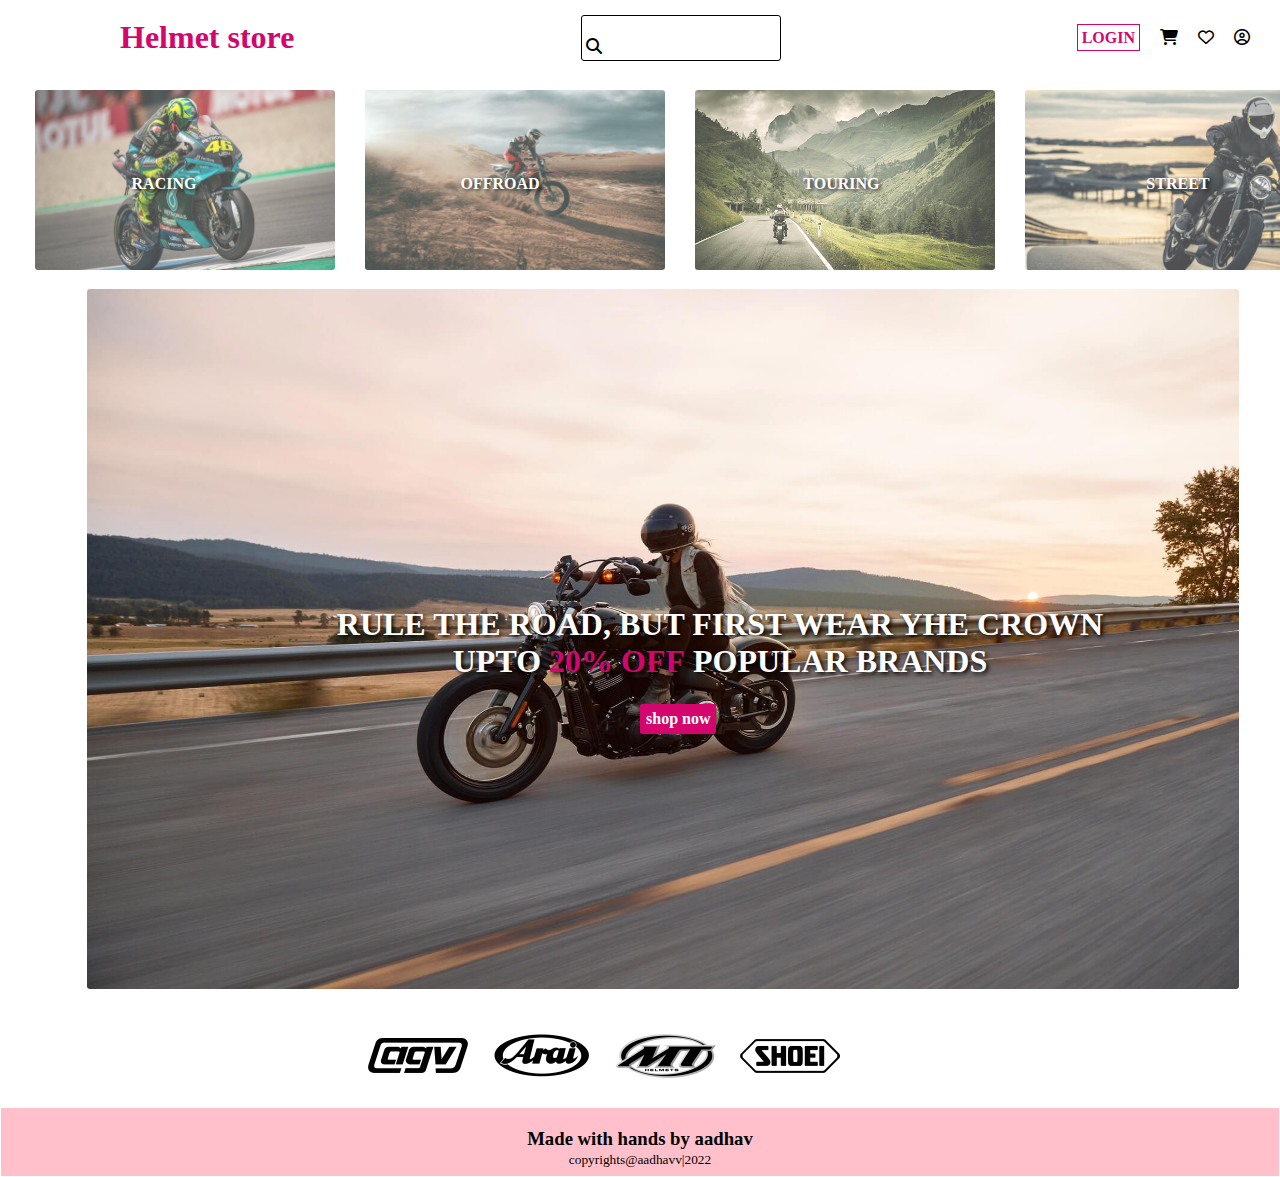
==== home.html @ b5238697 "bike accesseries" ====
<!DOCTYPE html>
<html lang="en">
<head>
    <meta charset="UTF-8">
    <meta http-equiv="X-UA-Compatible" content="IE=edge">
    <meta name="viewport" content="width=device-width, initial-scale=1.0">
    <title>home page</title>
    <link rel="stylesheet" href="https://cdnjs.cloudflare.com/ajax/libs/font-awesome/6.1.1/css/all.min.css"/>
    <link rel="stylesheet" href="home11.css">
</head>
<body>
    <header>
        <h1>Helmet store</h1>
        <div class="search">
          <input type="search" placeholder="">
          <i class="fa-solid fa-magnifying-glass"></i>
        </div>
        <nav>
            <ul>
                <li class="login"><a href="login.html">LOGIN</a></li>
                <li><a href=""><i class="fa-solid fa-cart-shopping"></i></a></li>
                <li><a href=""><i class="fa-regular fa-heart"></i></a></li>
                <li><a href=""><i class="fa-regular fa-circle-user"></i></a></li>
            </ul>
        </nav>
    </header>
    <div class="content">
        <div class="rac-img">
            <a href="racing.html"><img src="img/racing.jpg" alt="" width="300px" height="180"></a>
            <p class="racing">RACING</p>
        </div>
        <div class="off-img">
            <a href="off-road.html"><img src="img/off-road.jpg" alt="" width="300px" height="180"></a>
            <p class="off-road">OFFROAD</p>
        </div>
        <div class="tour-img">
            <a href="tour.html"><img src="img/touring.jpg" alt="" width="300px" height="180"></a>
            <p class="touring">TOURING</p>
        </div>
        <div class="street-img">
            <a href="street.html"><img src="img/street.jpg" alt="" width="300px" height="180"></a>
            <p class="street">STREET</p>
        </div>
    </div>
    <div class="banner">
        <div class="banner-name">
        <img src="img/banner.jpg" alt="" width=""  height="700">
         <h1 class="head">RULE THE ROAD, BUT FIRST WEAR YHE CROWN<br>    UPTO <strong>20% OFF</strong> POPULAR BRANDS</h1>
        <p class="buy"><a href="product.html">shop now</a></p>
    </div>
    </div>

    <div class="add">
        <img src="img/agv.png" alt="" width="120px" height="75px">
        <img src="img/arai.png" alt="" width="120px" height="75px">
        <img src="img/mt.png" alt="" width="120px" height="75px">
        <img src="img/shoei.png" alt="" width="120px" height="75px">
    </div>
       <footer>
        <div class="foot">
            <h3>Made with hands by aadhav</h3>
            <small>copyrights@aadhavv|2022</small>
        </div>
      </footer>
</body>
</html>
---- home11.css ----
*{
    margin: 0;
    padding: 0;
    box-sizing: border-box;
}
body{
    width:100%;
    height: 100vh;
}
header{
    display: flex;
    align-items: center;
    justify-content: space-between;
   /*   border-bottom: 1px solid black;
  box-shadow: 2px  2px 4px black;*/
    padding: 20px;
    width: 100%;
    height: 75px;
    background-color: white;

}
h1{
   color:rgb(212, 6, 109);
    margin-left: 100px;
}
.search{
    overflow: hidden;
    width: 200px;
    border: 1px solid black;
    padding: 4px;
    border-radius: 3px;
    
}
.search input{
    border: none;
    outline: none;
    background: transparent;
    
}
nav ul{
    display: flex;  
}
nav ul .login a{
    border: 1px solid rgb(212, 6, 109);
    color:rgb(212, 6, 109);
     font-weight: bold;
     text-decoration: none;
     padding: 4px;
}
nav ul li{
    list-style: none;
    padding: 10px;
}
nav ul li i{
    color: black;
}
    .content{
     display: flex;
    margin-top: 15px;
    margin-left: 5px;
    width: 90%;
   
}
.content a img{
    border-radius: 3px;
   padding: auto;
   margin-left: 30px;
   opacity: .7;
} 
.rac-img {
    position: relative;
}.racing{
    position: absolute;
    top:8%;
    right:42%;
    widows: 100%;
    text-align: center;
    margin-top: 70px;
    color:white;  
    text-shadow: 2px 2px 4px #000000;
    font-weight: bolder;
    cursor: pointer;
    text-decoration: none;
}
.off-img{
    position: relative;
} .off-road{
    position: absolute;
    top:8%;
    right:38%;
    widows: 100%;
    text-align: center;
    margin-top: 70px;
    color: white;  
    text-shadow: 2px 2px 4px #000000;
    font-weight: bolder;
    cursor: pointer;
    text-decoration: none;
}
.tour-img{
    position: relative;
} .touring{
    position: absolute;
    top:8%;
    right:35%;
    widows: 100%;
    text-align: center;
    margin-top: 70px;
    color: white;  
    text-shadow: 2px 2px 4px #000000;
    font-weight: bolder;
    cursor: pointer;
    text-decoration: none;
}
.street-img {
    position: relative;
}.street{
    position: absolute;
    top:8%;
    right:35%;
    widows: 100%;
    text-align: center;
    margin-top: 70px;
    color: white;  
    text-shadow: 2px 2px 4px #000000;
    font-weight: bolder;
    cursor: pointer;
    text-decoration: none;
}
.banner{
    margin: 15px auto;
   
    width: 90%;
    
}
.banner-name{
    position: relative;
}
.banner img{
    border-radius: 3px;
    margin-left: 2%;
    width: 100%;
}
.head{
    position:absolute;
    top: 45%;
    left: 15%;
    widows: 100%;
    text-align: center;
    font-weight: bolder;
    color: white;
    text-shadow: 2px 2px 4px #000000;
}
.head strong{
    color:rgb(212, 6, 109);
}
.buy a{
    border: 1px solid rgb(212, 6, 109);
    position: absolute;
    top: 59%;
  left: 50%;
 widows: 100%;
 background: rgb(212, 6, 109);
  padding: 5px;
 font-weight: bold;
   color: white;
  text-decoration: none;
  border-radius: 2px;
}
.add{
    margin-top: 15px;
    margin-left: 28%;
}
.add img{
    align-items: center;
    border-radius: 5px;
    margin-top: 10px;
    padding: 10px;
    object-fit: contain;
    margin-bottom: 10px;
}
footer{
    align-items: center;
    border:1px solid white;
    color: black;
    padding: 20px 18%;
    background-color:pink;
   /*  border-top: rgb(219, 9, 114);
  box-shadow: 2px 2px 4px rgb(22, 16, 16);*/
  width: 100%;
  height: 70px;
}
footer .foot{
  text-align: center;
}































































/*h1{
    position: relative;
    text-align: center;
    
    color: white;  
    top: 0;
    bottom: 60%;
    text-shadow: 2px 2px 4px #000000;
    font-weight: bolder;
}
h2 strong{
    color:rgb(212, 6, 109);
    text-align: center;
}
.banner a {
    text-decoration: none;
    border: 1px solid rgb(212, 6, 109);
    text-align: center;
    width: 10%;
}
.banner a p{
    border: 1px solid rgb(212, 6, 109);
    text-align: center;
    width: 10%;
}
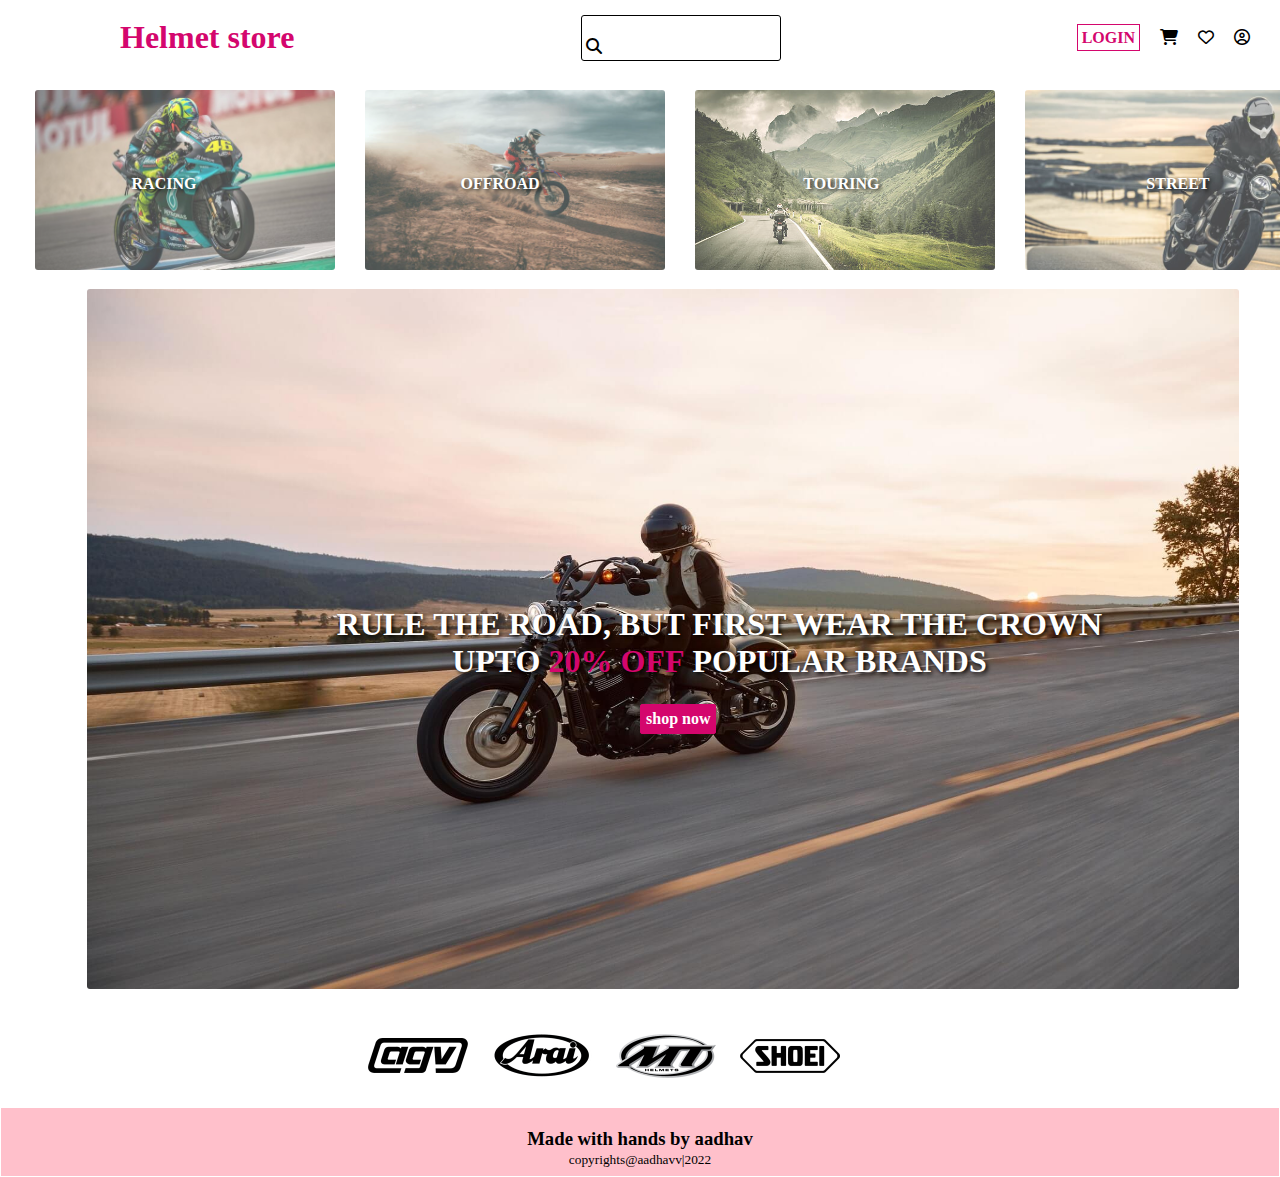
==== commit 04f910a6: "Update home.html" ====
--- a/home.html
+++ b/home.html
@@ -45,7 +45,7 @@
     <div class="banner">
         <div class="banner-name">
         <img src="img/banner.jpg" alt="" width=""  height="700">
-         <h1 class="head">RULE THE ROAD, BUT FIRST WEAR YHE CROWN<br>    UPTO <strong>20% OFF</strong> POPULAR BRANDS</h1>
+         <h1 class="head">RULE THE ROAD, BUT FIRST WEAR THE CROWN<br>    UPTO <strong>20% OFF</strong> POPULAR BRANDS</h1>
         <p class="buy"><a href="product.html">shop now</a></p>
     </div>
     </div>
@@ -63,4 +63,4 @@
         </div>
       </footer>
 </body>
-</html>+</html>
